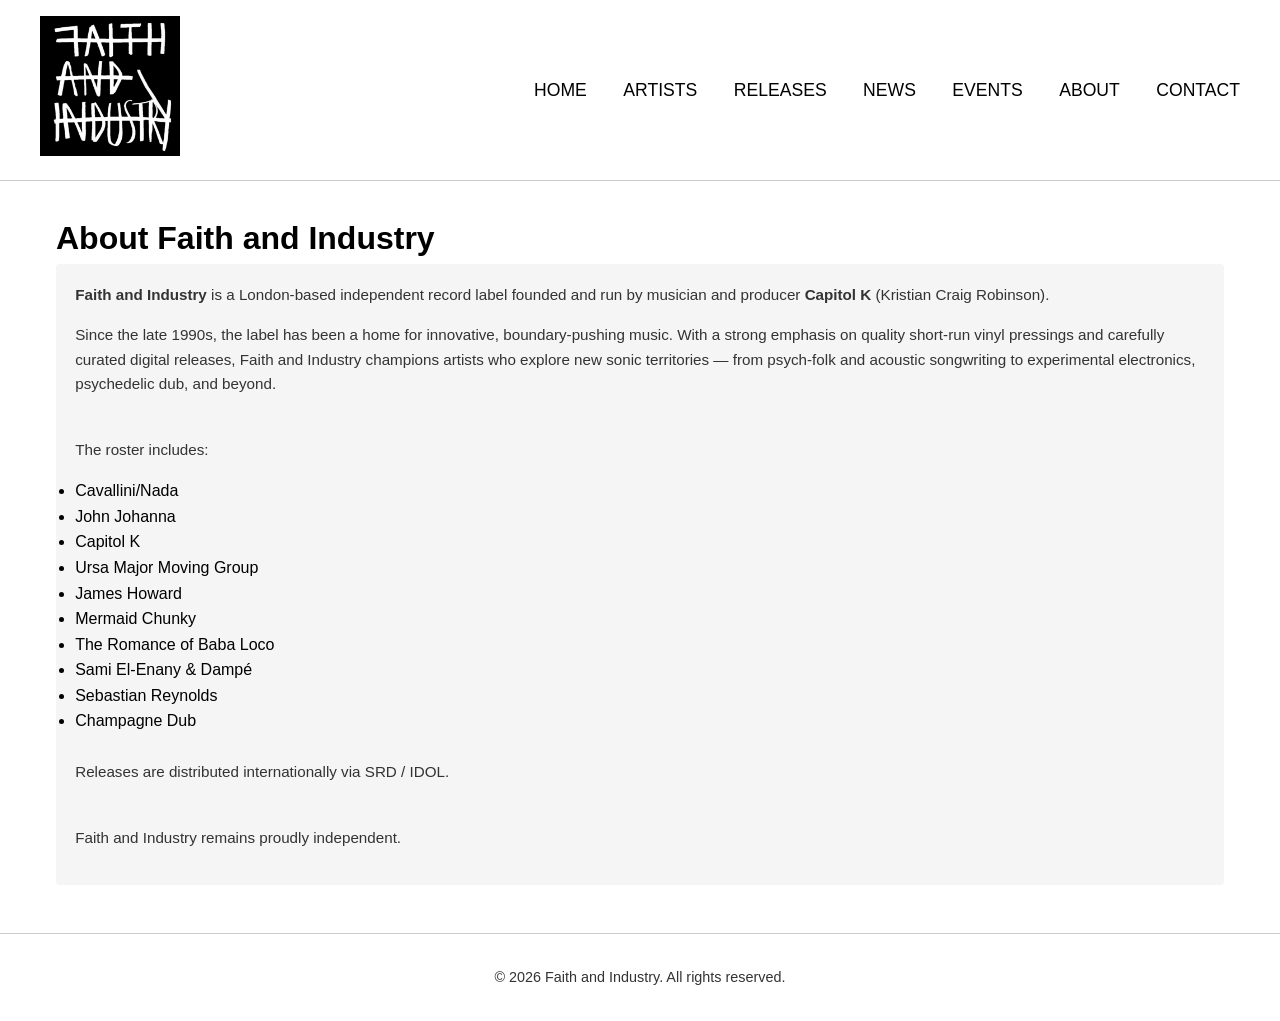
==== about.html @ 9c1b880f "Update copyright year to 2026" ====
<!DOCTYPE html>
<html lang="en">
<head>
    <meta charset="UTF-8">
    <meta name="viewport" content="width=device-width, initial-scale=1.0">
    <title>About - Faith and Industry</title>
    <link rel="stylesheet" href="styles.css">
    <link rel="stylesheet" href="https://cdnjs.cloudflare.com/ajax/libs/font-awesome/6.5.0/css/all.min.css">
</head>
<body>
    <header>
   <div class="nav-container">
        <div class="logo">
            <a href="index.html">
                <img src="images/faith-and-industry-logo.jpg" 
                     alt="Faith and Industry" 
                     style="max-width: 140px; height: auto;">
            </a>
        </div>
        <nav>
            <a href="index.html">Home</a>
            <a href="artists.html">Artists</a>
            <a href="releases.html">Releases</a>
            <a href="news.html">News</a>
            <a href="events.html">Events</a>
            <a href="about.html">About</a>
            <a href="contact.html">Contact</a>
        </nav>
    </div>
    </header>

    <div class="content">
        <h1>About Faith and Industry</h1>
        
        <div class="post">
            <div class="post-content">
                <p><strong>Faith and Industry</strong> is a London-based independent record label founded and run by musician and producer <strong>Capitol K</strong> (Kristian Craig Robinson).</p>
                
                <p>Since the late 1990s, the label has been a home for innovative, boundary-pushing music. With a strong emphasis on quality short-run vinyl pressings and carefully curated digital releases, Faith and Industry champions artists who explore new sonic territories — from psych-folk and acoustic songwriting to experimental electronics, psychedelic dub, and beyond.</p>
                <br>
                <p>The roster includes:</p>
                <ul>
                    <li>Cavallini/Nada</li>
                    <li>John Johanna</li>
                    <li>Capitol K</li>
                    <li>Ursa Major Moving Group</li>
                    <li>James Howard</li>
                    <li>Mermaid Chunky</li>
                    <li>The Romance of Baba Loco</li>
                    <li>Sami El-Enany & Dampé</li>
                    <li>Sebastian Reynolds</li>
                    <li>Champagne Dub</li>
                </ul>
                <br>
                <p>Releases are distributed internationally via SRD / IDOL.</p>
                <br>
                <p>Faith and Industry remains proudly independent.</p>
            </div>
        </div>
    </div>

    <footer>
        <p>© 2026 Faith and Industry. All rights reserved.</p>
    </footer>
</body>
</html>
---- styles.css ----
* {
    margin: 0;
    padding: 0;
    box-sizing: border-box;
    font-family: 'Helvetica Neue', Arial, sans-serif;
}

body {
    background-color: #fff;
    color: #000;
    line-height: 1.6;
}

header {
    background-color: #fff;
    padding: 1rem 2rem;
    border-bottom: 1px solid #ccc;
    position: sticky;
    top: 0;
    z-index: 100;
}

.nav-container {
    max-width: 1200px;
    margin: 0 auto;
    display: flex;
    justify-content: space-between;
    align-items: center;
    flex-wrap: wrap;
}

.logo img {
    max-width: 200px;
    height: auto;
}

nav a {
    color: #000;
    text-decoration: none;
    margin-left: 2rem;
    font-size: 1.1rem;
    text-transform: uppercase;
}

nav a:hover {
    color: #ff4d4d;
}

.content {
    max-width: 1200px;
    margin: 2rem auto;
    padding: 0 1rem;
}

.post-grid {
    display: grid;
    grid-template-columns: repeat(auto-fit, minmax(300px, 1fr));
    gap: 2rem;
}

.post {
    background-color: #f5f5f5;
    border-radius: 4px;
    overflow: hidden;
    transition: transform 0.3s ease;
}

.post:hover {
    transform: scale(1.02);
}

/* ================== FIXED IMAGE STYLING ================== */
.post img,
.post-grid .post img {
    width: 100% !important;
    height: 320px !important;           /* You can change this number */
    object-fit: contain !important;     /* Shows full image without cropping */
    object-position: center !important;
    background-color: #f5f5f5 !important;
    padding: 15px !important;
    box-sizing: border-box !important;
    border-radius: 4px;
}

.post-content {
    padding: 1.2rem;
}

.post-content h2 {
    font-size: 1.4rem;
    margin-bottom: 0.8rem;
    text-transform: uppercase;
    color: #000;
}

.post-content p {
    color: #333;
    font-size: 0.95rem;
    margin-bottom: 1rem;
}

.post-content a {
    color: #ff4d4d;
    text-decoration: none;
    font-weight: bold;
}

.post-content a:hover {
    text-decoration: underline;
}

footer {
    background-color: #fff;
    padding: 2rem;
    text-align: center;
    border-top: 1px solid #ccc;
    margin-top: 3rem;
}

footer p {
    color: #333;
    font-size: 0.9rem;
}

footer a {
    color: #ff4d4d;
    text-decoration: none;
    margin: 0 0.5rem;
}

footer a:hover {
    text-decoration: underline;
}

@media (max-width: 768px) {
    .nav-container {
        flex-direction: column;
        align-items: flex-start;
    }
    nav a {
        margin: 0.5rem 0;
    }
    .post-grid {
        grid-template-columns: 1fr;
    }
}
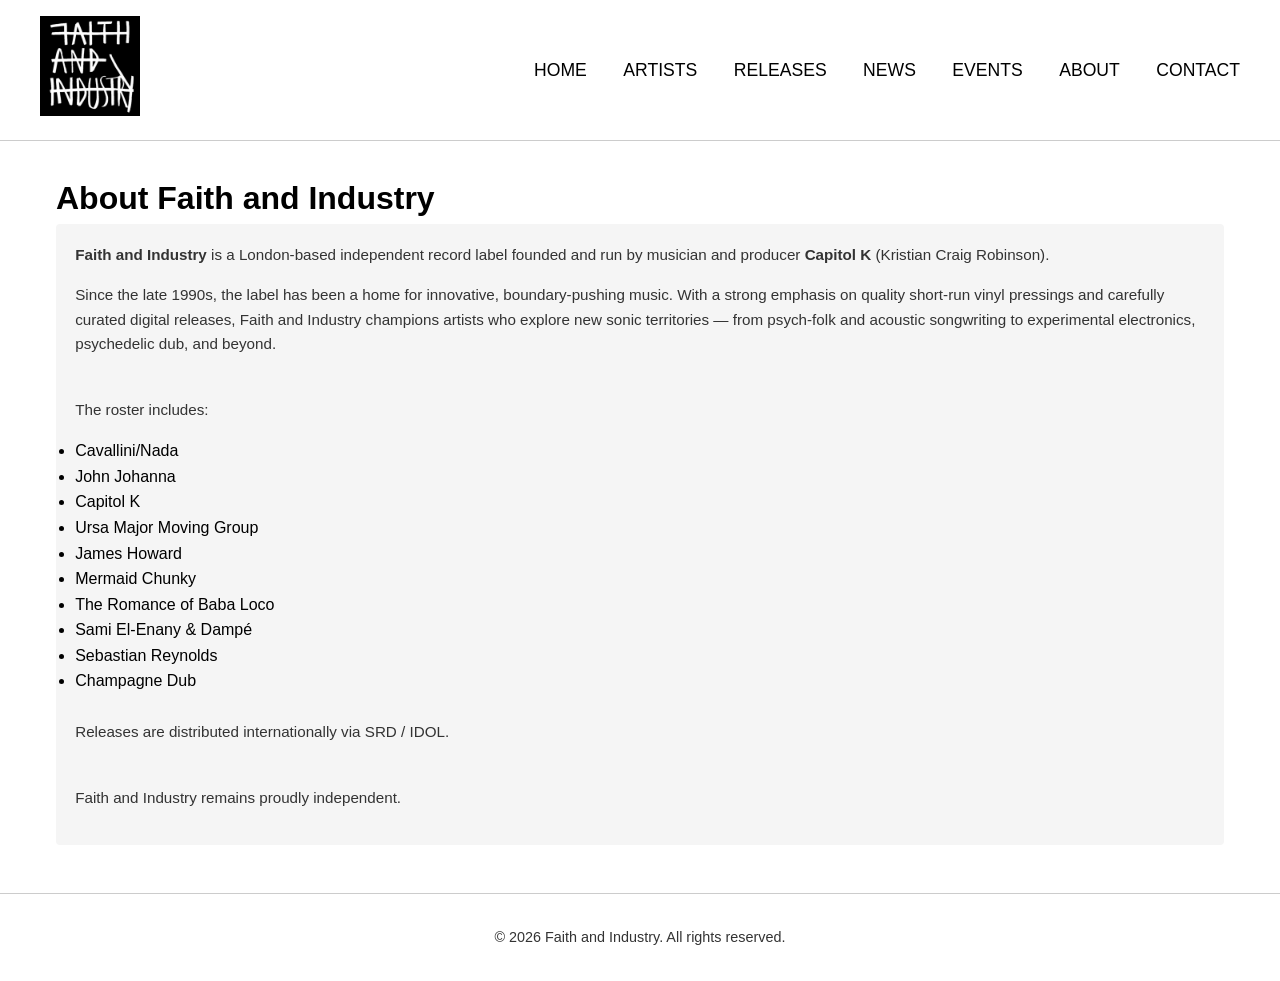
==== commit 90a2041e: "Resize logo image to a maximum width of 100px" ====
--- a/about.html
+++ b/about.html
@@ -14,7 +14,7 @@
             <a href="index.html">
                 <img src="images/faith-and-industry-logo.jpg" 
                      alt="Faith and Industry" 
-                     style="max-width: 140px; height: auto;">
+                     style="max-width: 100px; height: auto;">
             </a>
         </div>
         <nav>
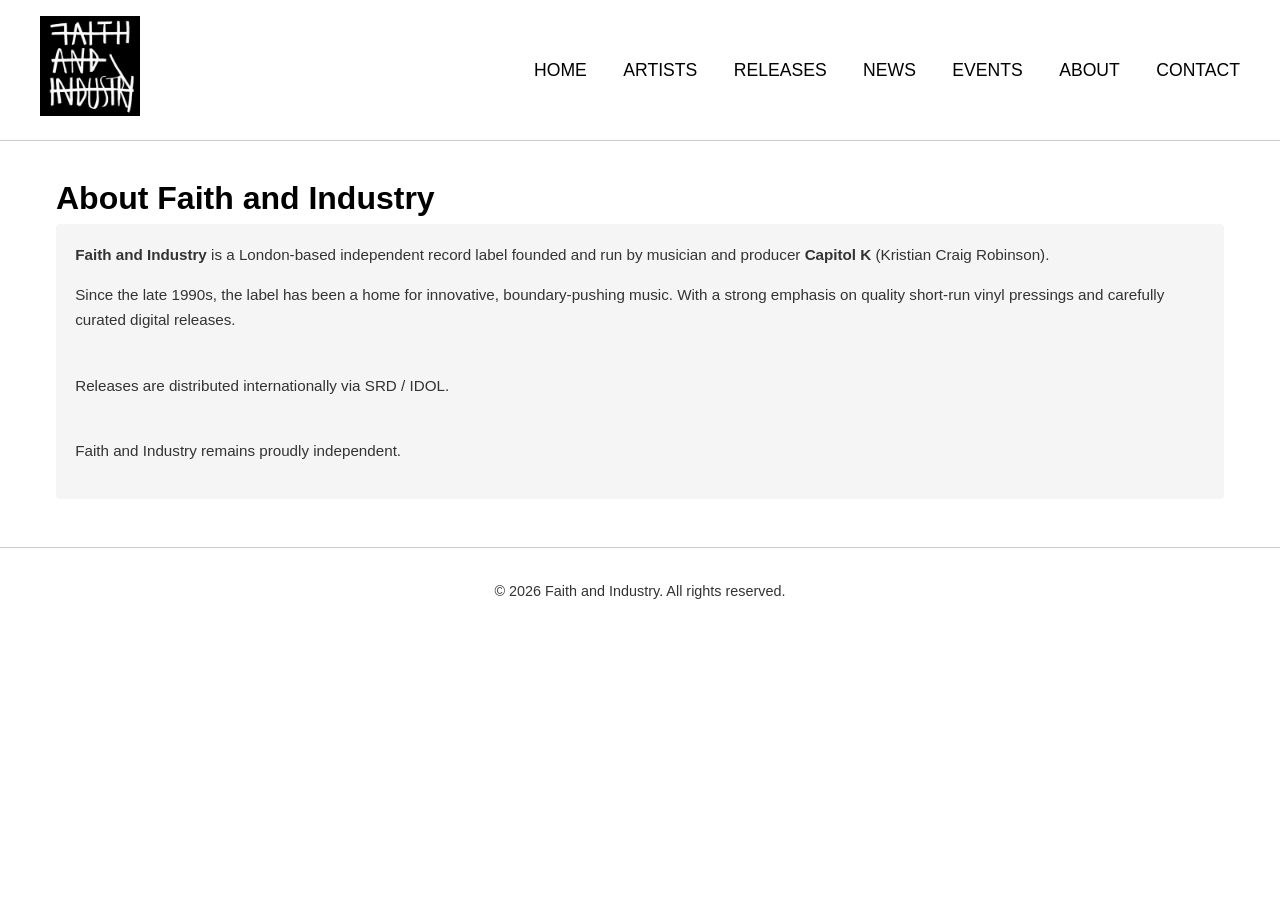
==== commit af12f030: "Update about.html to simplify label description Removed artist roster and shortened description." ====
--- a/about.html
+++ b/about.html
@@ -36,21 +36,7 @@
             <div class="post-content">
                 <p><strong>Faith and Industry</strong> is a London-based independent record label founded and run by musician and producer <strong>Capitol K</strong> (Kristian Craig Robinson).</p>
                 
-                <p>Since the late 1990s, the label has been a home for innovative, boundary-pushing music. With a strong emphasis on quality short-run vinyl pressings and carefully curated digital releases, Faith and Industry champions artists who explore new sonic territories — from psych-folk and acoustic songwriting to experimental electronics, psychedelic dub, and beyond.</p>
-                <br>
-                <p>The roster includes:</p>
-                <ul>
-                    <li>Cavallini/Nada</li>
-                    <li>John Johanna</li>
-                    <li>Capitol K</li>
-                    <li>Ursa Major Moving Group</li>
-                    <li>James Howard</li>
-                    <li>Mermaid Chunky</li>
-                    <li>The Romance of Baba Loco</li>
-                    <li>Sami El-Enany & Dampé</li>
-                    <li>Sebastian Reynolds</li>
-                    <li>Champagne Dub</li>
-                </ul>
+                <p>Since the late 1990s, the label has been a home for innovative, boundary-pushing music. With a strong emphasis on quality short-run vinyl pressings and carefully curated digital releases.</p>
                 <br>
                 <p>Releases are distributed internationally via SRD / IDOL.</p>
                 <br>
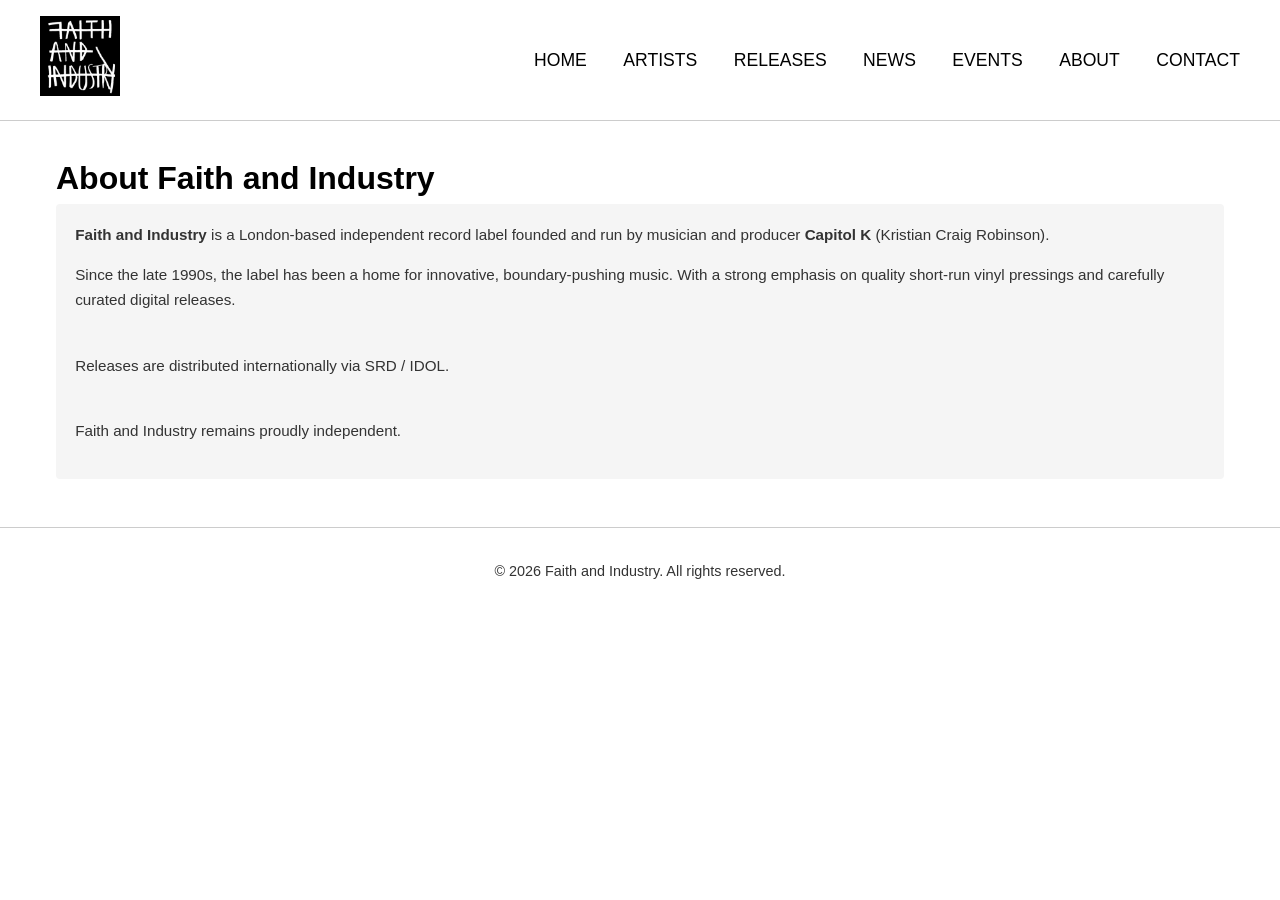
==== commit 5942f1f6: "Reduce logo image width from 100px to 80px" ====
--- a/about.html
+++ b/about.html
@@ -14,7 +14,7 @@
             <a href="index.html">
                 <img src="images/faith-and-industry-logo.jpg" 
                      alt="Faith and Industry" 
-                     style="max-width: 100px; height: auto;">
+                     style="max-width: 80px; height: auto;">
             </a>
         </div>
         <nav>
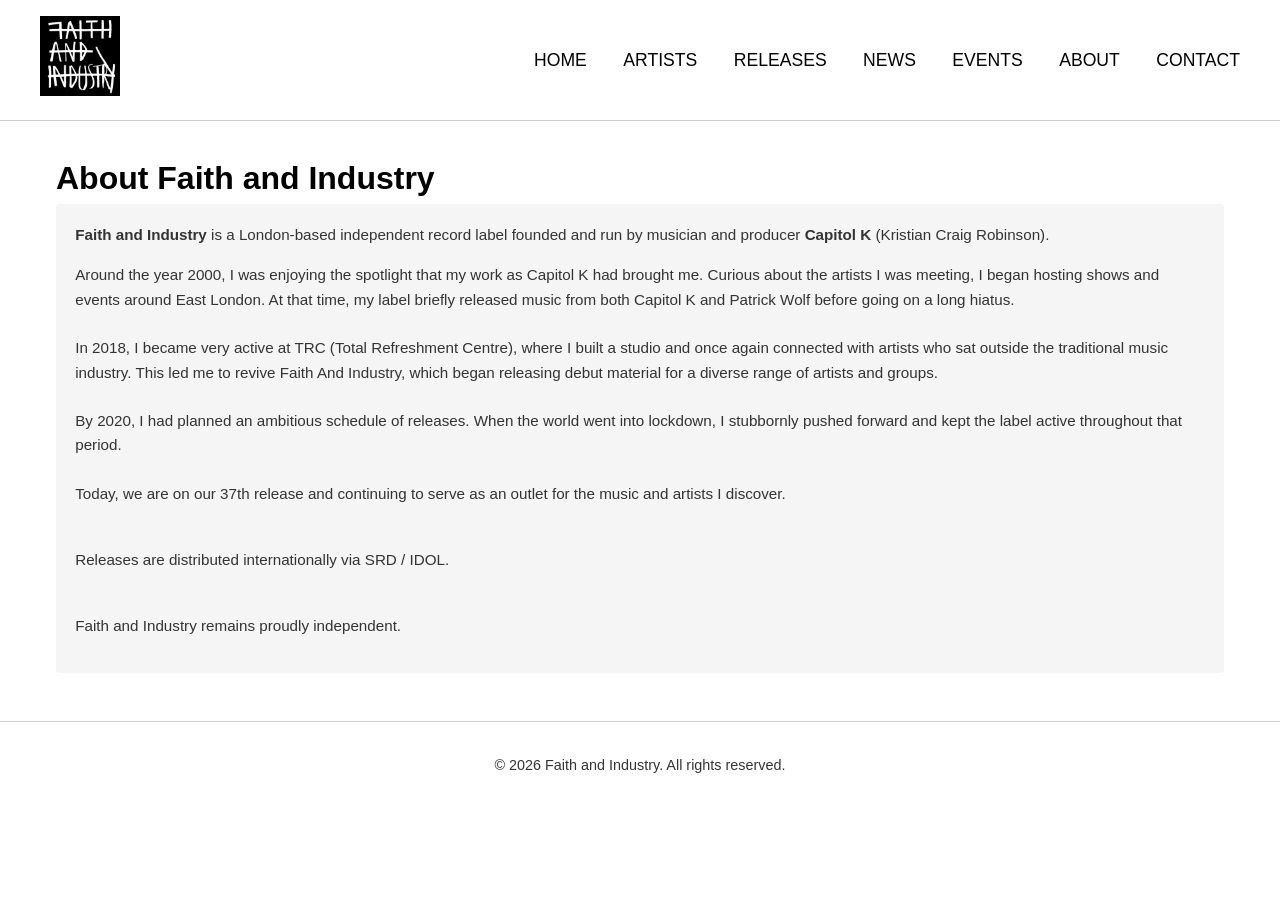
==== commit 3dc50ec3: "Update about section with label history and activities Expanded the history and activities of Faith " ====
--- a/about.html
+++ b/about.html
@@ -36,7 +36,18 @@
             <div class="post-content">
                 <p><strong>Faith and Industry</strong> is a London-based independent record label founded and run by musician and producer <strong>Capitol K</strong> (Kristian Craig Robinson).</p>
                 
-                <p>Since the late 1990s, the label has been a home for innovative, boundary-pushing music. With a strong emphasis on quality short-run vinyl pressings and carefully curated digital releases.</p>
+                <p>Around the year 2000, I was enjoying the spotlight that my work as Capitol K had brought me. 
+                    Curious about the artists I was meeting, I began hosting shows and events around East London. 
+                    At that time, my label briefly released music from both Capitol K and Patrick Wolf before going on a long hiatus.
+<br><br>
+In 2018, I became very active at TRC (Total Refreshment Centre), where I built a studio and once again connected 
+                    with artists who sat outside the traditional music industry. 
+                    This led me to revive Faith And Industry, which began releasing debut material for a diverse range of artists and groups.
+<br><br>
+By 2020, I had planned an ambitious schedule of releases. When the world went into lockdown, 
+                    I stubbornly pushed forward and kept the label active throughout that period.
+<br><br>
+Today, we are on our 37th release and continuing to serve as an outlet for the music and artists I discover.</p>
                 <br>
                 <p>Releases are distributed internationally via SRD / IDOL.</p>
                 <br>
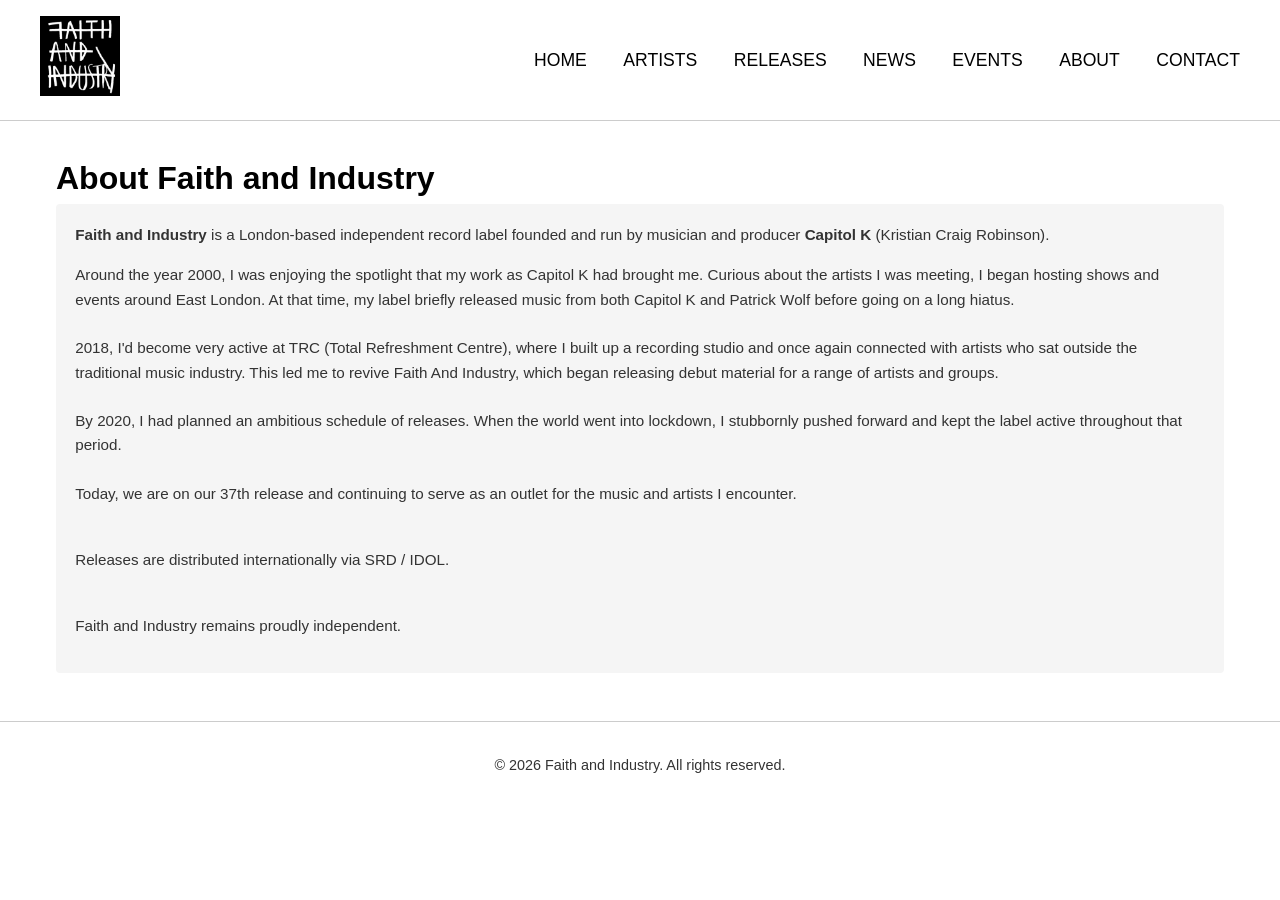
==== commit 83a0dedd: "Revise text in about.html for improved readability Updated text for clarity and consistency." ====
--- a/about.html
+++ b/about.html
@@ -40,14 +40,14 @@
                     Curious about the artists I was meeting, I began hosting shows and events around East London. 
                     At that time, my label briefly released music from both Capitol K and Patrick Wolf before going on a long hiatus.
 <br><br>
-In 2018, I became very active at TRC (Total Refreshment Centre), where I built a studio and once again connected 
+2018, I'd become very active at TRC (Total Refreshment Centre), where I built up a recording studio and once again connected 
                     with artists who sat outside the traditional music industry. 
-                    This led me to revive Faith And Industry, which began releasing debut material for a diverse range of artists and groups.
+                    This led me to revive Faith And Industry, which began releasing debut material for a range of artists and groups.
 <br><br>
 By 2020, I had planned an ambitious schedule of releases. When the world went into lockdown, 
                     I stubbornly pushed forward and kept the label active throughout that period.
 <br><br>
-Today, we are on our 37th release and continuing to serve as an outlet for the music and artists I discover.</p>
+Today, we are on our 37th release and continuing to serve as an outlet for the music and artists I encounter.</p>
                 <br>
                 <p>Releases are distributed internationally via SRD / IDOL.</p>
                 <br>
